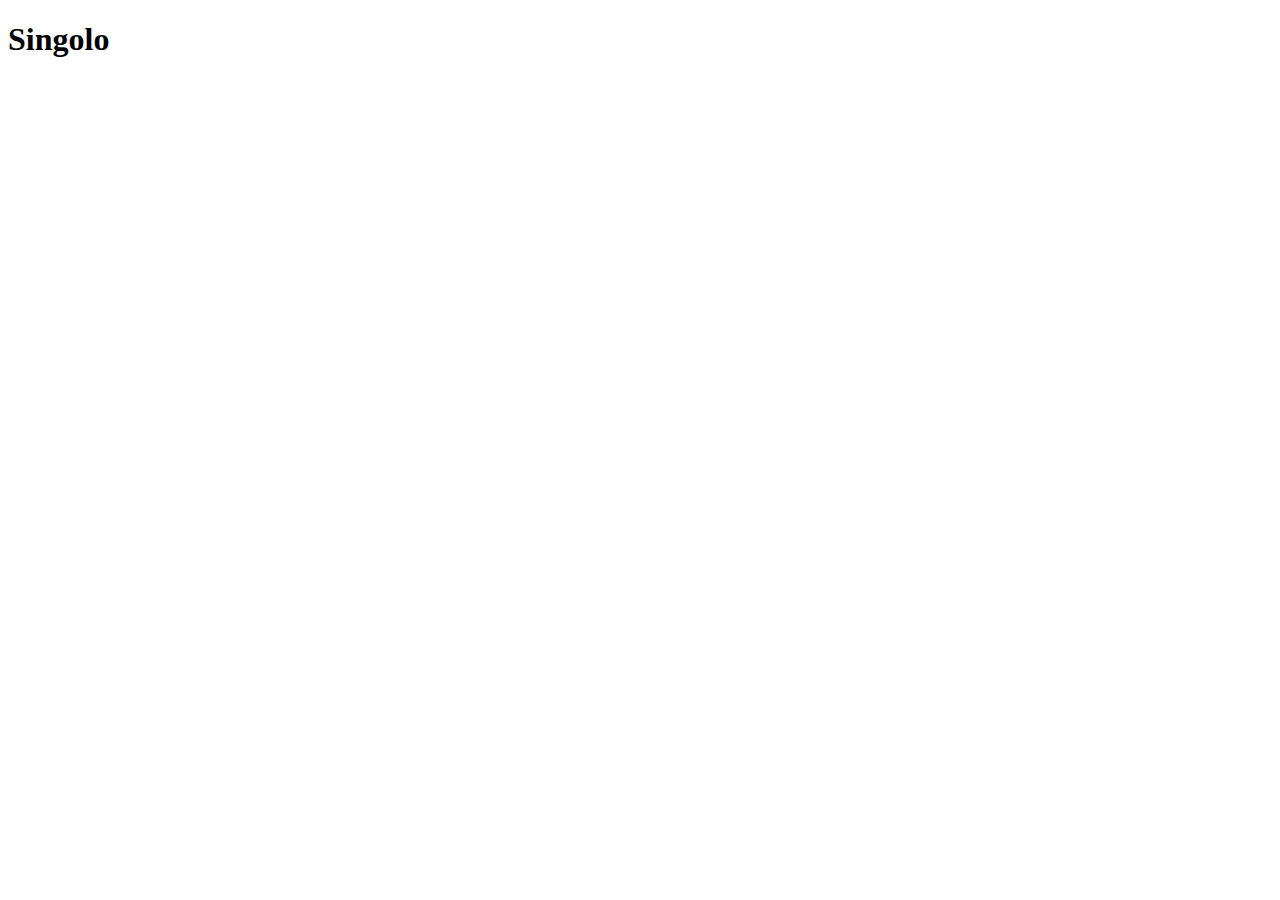
==== index.html @ 6a24ed2f "add image,icons,html file and style" ====
<!DOCTYPE html>
<html lang="en">
<head>
    <meta charset="UTF-8">
    <meta name="viewport" content="width=device-width, initial-scale=1.0">
    <meta http-equiv="X-UA-Compatible" content="ie=edge">
    <title>singolo</title>
</head>
<body>
    <header class="header"> 
        <div class="wrapper">
            <h1>Singolo</h1>
        </div>

    </header> 
</body>
</html>
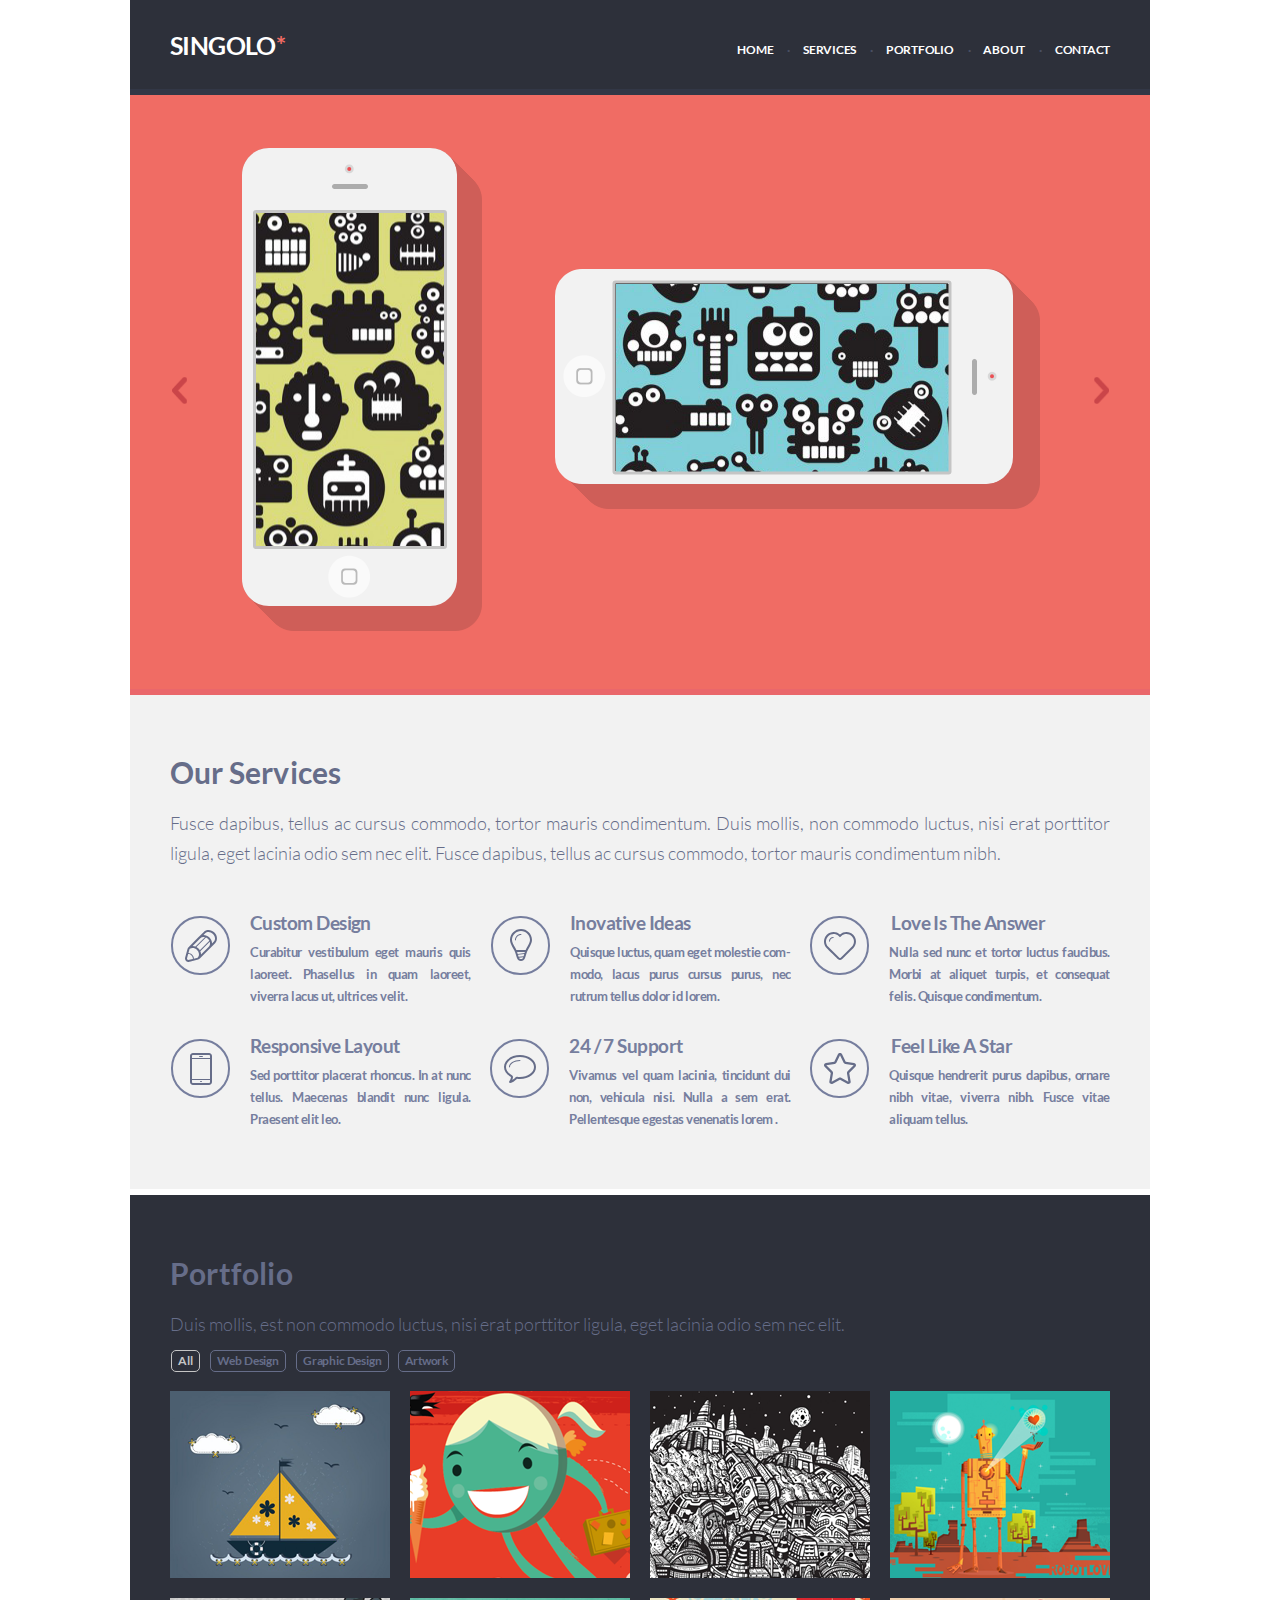
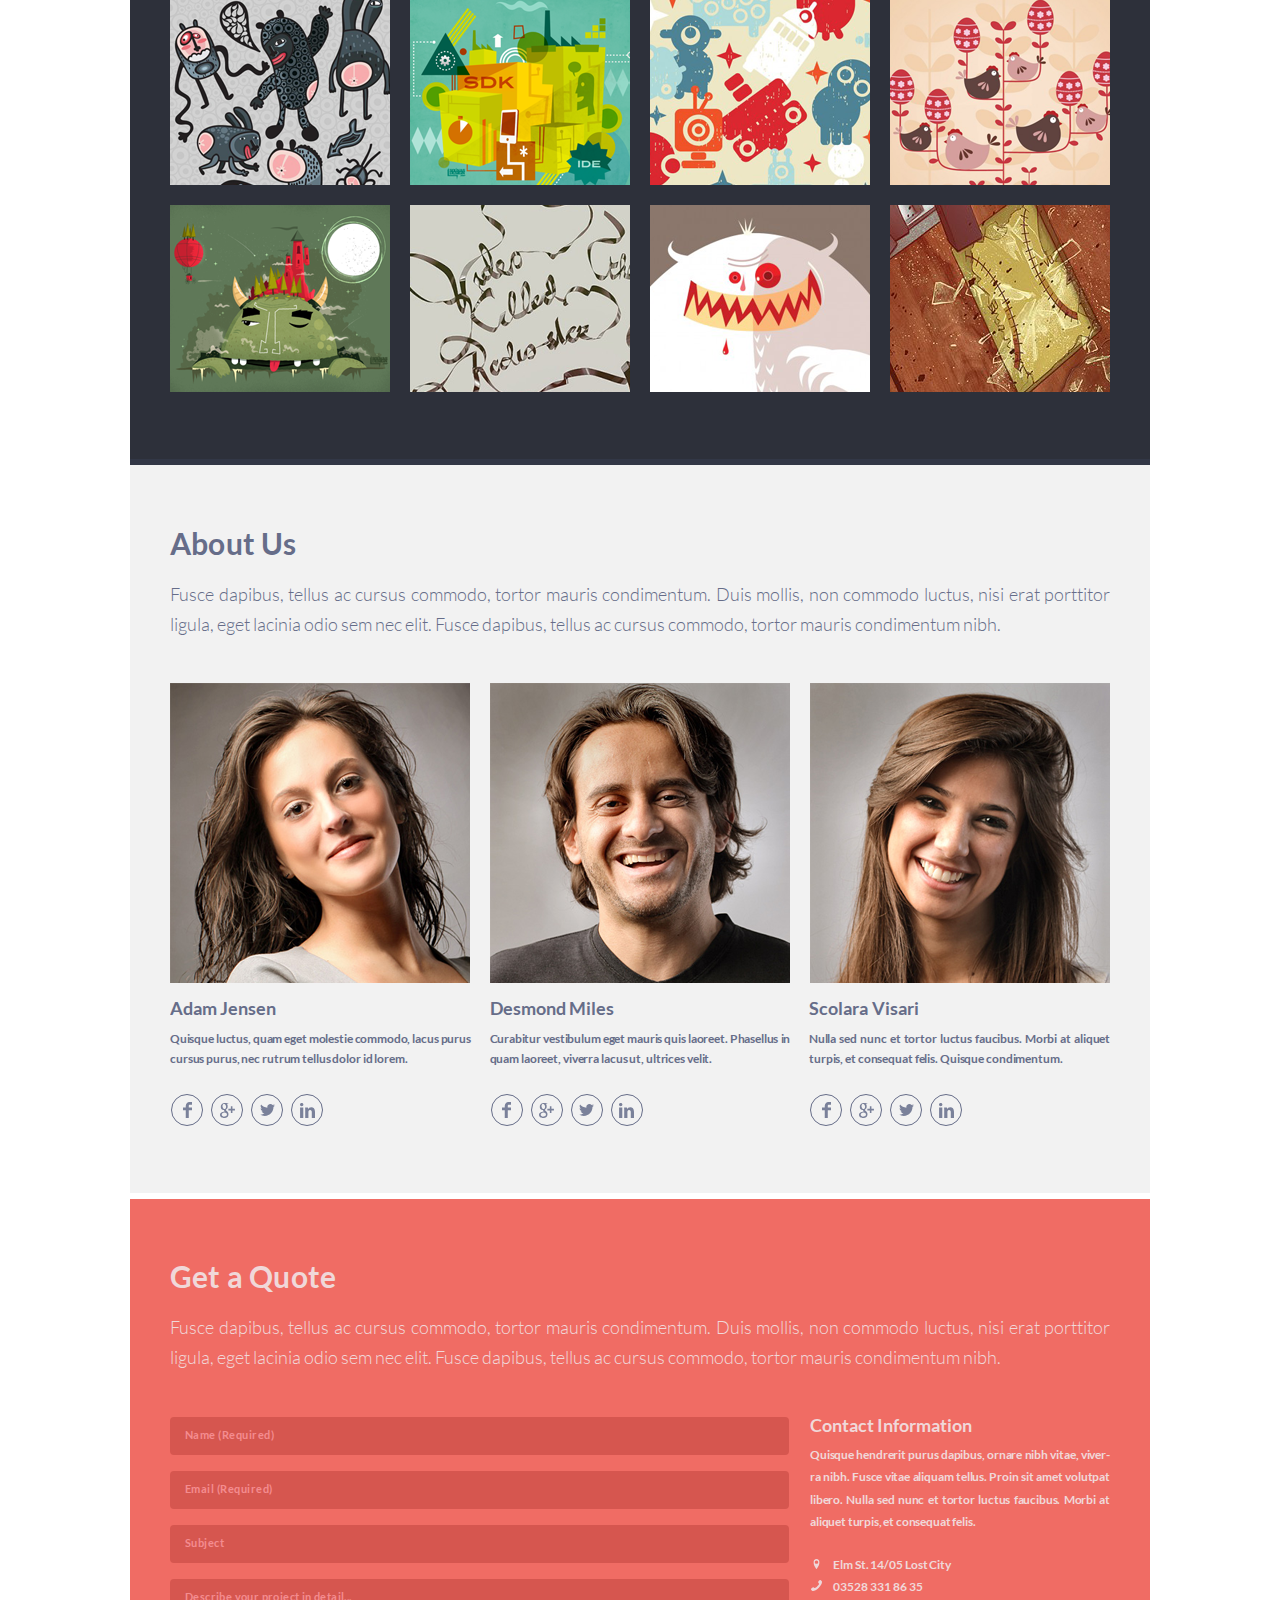
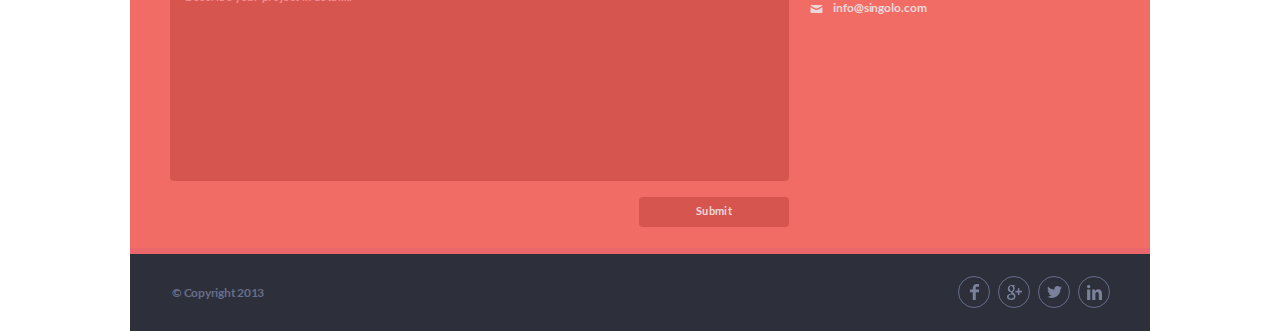
==== commit 8931e177: "feat:  add singolo1,singolo2,singolo3 in file index and style" ====
--- a/index.html
+++ b/index.html
@@ -1,17 +1,209 @@
 <!DOCTYPE html>
 <html lang="en">
-<head>
-    <meta charset="UTF-8">
-    <meta name="viewport" content="width=device-width, initial-scale=1.0">
-    <meta http-equiv="X-UA-Compatible" content="ie=edge">
-    <title>singolo</title>
-</head>
-<body>
-    <header class="header"> 
-        <div class="wrapper">
-            <h1>Singolo</h1>
-        </div>
-
-    </header> 
-</body>
+    <head>
+        <meta http-equiv="Content-Type" content="text/html;charset=UTF-8">
+        <meta name="viewport" content="width=device-width, initial-scale=1.0">
+        <link rel="stylesheet" href="style.css">
+        <title>Singolo</title>
+    </head>
+    <body>
+        <header class="section header">
+            <h1 class="header__logo">singolo</h1>
+            <nav class="header__navigation">
+                <ul>
+                    <li class="header__navigation__item"><a href="#">home</a></li>
+                    <li class="header__navigation__item"><a href="#services">services</a></li>
+                    <li class="header__navigation__item"><a href="#portfolio">portfolio</a></li>
+                    <li class="header__navigation__item"><a href="#about-us">about</a></li>
+                    <li class="header__navigation__item"><a href="#get-a-quote">contact</a></li>
+                </ul>
+            </nav>
+        </header>
+        <main>
+            <section class="section section_slider">
+                <div class="section__content slider">
+                    <a href="#" class="slider__control slider__control_left"></a>
+                    <div class="slider__content">
+                        <div class="iphone iphone-vertical">
+                            <div class="iphone__frame"></div>
+                            <div class="iphone__screen iphone__screen_yellow"></div>
+                            <div class="iphone__shadow"></div>
+                        </div>
+                        <div class="iphone iphone-horizontal">
+                            <div class="iphone__frame"></div>
+                            <div class="iphone__screen iphone__screen_blue"></div>
+                            <div class="iphone__shadow"></div>
+                        </div>
+                    </div>
+                    <div class="slider__control slider__control_right"><a href="#"></a></div>
+                </div>
+            </section>
+            <section class="section section_services" id="services">
+                <div class="section__header">
+                    <h2 class="section__header__title">Our Services</h2>
+                    <div class="section__header__description">
+                        Fusce dapibus, tellus ac cursus commodo, tortor mauris condimentum. Duis mollis, non commodo luctus, nisi erat porttitor ligula, eget lacinia odio sem nec elit. Fusce dapibus, tellus ac cursus commodo, tortor mauris condimentum nibh.
+                    </div>
+                </div>
+                <div class="section__content layout-3-column">
+                    <div class="service-info">
+                        <div class="service-info__image service-info__image_pen"></div>
+                        <div class="service-info__content info-block">
+                            <div class="info-block__header">Custom design</div>
+                            <div class="info-block__description">Curabitur vestibulum eget mauris quis laoreet. Phasellus in quam laoreet, viverra lacus ut, ultrices velit.</div>
+                        </div>
+                    </div>
+                    <div class="service-info">
+                        <div class="service-info__image service-info__image_bulb"></div>
+                        <div class="service-info__content info-block">
+                            <div class="info-block__header">Inovative ideas</div>
+                            <div class="info-block__description">Quisque luctus, quam eget molestie com&shy;modo, lacus purus cursus purus, nec rutrum tellus dolor id lorem.</div>
+                        </div>
+                    </div>
+                    <div class="service-info">
+                        <div class="service-info__image service-info__image_heart"></div>
+                        <div class="service-info__content info-block">
+                            <div class="info-block__header">Love is the answer</div>
+                            <div class="info-block__description">Nulla sed nunc et tortor luctus faucibus. Morbi at aliquet turpis, et consequat felis. Quisque condimentum.</div>
+                        </div>
+                    </div>
+                    <div class="service-info">
+                        <div class="service-info__image service-info__image_phone"></div>
+                        <div class="service-info__content info-block">
+                            <div class="info-block__header">Responsive layout</div>
+                            <div class="info-block__description">Sed porttitor placerat rhoncus. In at nunc tellus. Maecenas blandit nunc ligula. Prae&shy;sent elit leo.</div>
+                        </div>
+                    </div>
+                    <div class="service-info">
+                        <div class="service-info__image service-info__image_bubble"></div>
+                        <div class="service-info__content info-block">
+                            <div class="info-block__header">24 / 7 support</div>
+                            <div class="info-block__description">Vivamus vel quam lacinia, tincidunt dui non, vehicula nisi. Nulla a sem erat. Pellen&shy;tesque egestas venenatis lorem .</div>
+                        </div>
+                    </div>
+                    <div class="service-info">
+                        <div class="service-info__image service-info__image_star"></div>
+                        <div class="service-info__content info-block">
+                            <div class="info-block__header">Feel like a star</div>
+                            <div class="info-block__description">Quisque hendrerit purus dapibus, ornare nibh vitae, viverra nibh. Fusce vitae aliquam tellus.</div>
+                        </div>
+                    </div>
+                </div>
+            </section>
+            <section class="section section_portfolio" id="portfolio">
+                <div class="section__header">
+                    <h2 class="section__header__title">Portfolio</h2>
+                    <div class="section__header__description">
+                        Duis mollis, est non commodo luctus, nisi erat porttitor ligula, eget lacinia odio sem nec elit.
+                    </div>
+                </div>
+                <div class="section__content gallery">
+                    <div class="gallery__filter">
+                        <button class="gallery__filter__button gallery__filter__button_active">all</button>
+                        <button class="gallery__filter__button">web design</button>
+                        <button class="gallery__filter__button">graphic design</button>
+                        <button class="gallery__filter__button">artwork</button>
+                    </div>
+                    <div class="gallery__content layout-4-column">
+                        <div class="gallery__item gallery__item_project1"></div>
+                        <div class="gallery__item gallery__item_project2"></div>
+                        <div class="gallery__item gallery__item_project3"></div>
+                        <div class="gallery__item gallery__item_project4"></div>
+                        <div class="gallery__item gallery__item_project5"></div>
+                        <div class="gallery__item gallery__item_project6"></div>
+                        <div class="gallery__item gallery__item_project7"></div>
+                        <div class="gallery__item gallery__item_project8"></div>
+                        <div class="gallery__item gallery__item_project9"></div>
+                        <div class="gallery__item gallery__item_project10"></div>
+                        <div class="gallery__item gallery__item_project11"></div>
+                        <div class="gallery__item gallery__item_project12"></div>
+                    </div>
+                </div>
+            </section>
+            <section class="section section_about" id="about-us">
+                <div class="section__header">
+                    <h2 class="section__header__title">
+                        About Us
+                    </h2>
+                    <div class="section__header__description">
+                        Fusce dapibus, tellus ac cursus commodo, tortor mauris condimentum. Duis mollis, non commodo luctus, nisi erat porttitor ligula, eget lacinia odio sem nec elit. Fusce dapibus, tellus ac cursus commodo, tortor mauris condimentum nibh.
+                    </div>
+                </div>
+                <div class="section__content">
+                    <div class="about layout-3-column">
+                        <div class="about__item">
+                            <div class="about__item__photo about__item__photo_person1"></div>
+                            <div class="about__item__name">Adam Jensen</div>
+                            <div class="about__item__summary">Quisque luctus, quam eget molestie commodo, lacus purus <span>cursus purus, nec rutrum tellus dolor id lorem.</span></div>
+                            <div class="about__item__contact social-contact">
+                                <a class="social-contact__item social-contact__item_facebook" href="#"></a>
+                                <a class="social-contact__item social-contact__item_google" href="#"></a>
+                                <a class="social-contact__item social-contact__item_twitter" href="#"></a>
+                                <a class="social-contact__item social-contact__item_linkedin" href="#"></a>
+                            </div>
+                        </div>
+                        <div class="about__item">
+                            <div class="about__item__photo about__item__photo_person2"></div>
+                            <div class="about__item__name">Desmond Miles</div>
+                            <div class="about__item__summary">Curabitur vestibulum eget mauris quis laoreet. Phasellus <span>in quam laoreet, viverra lacus ut, ultrices velit.</span></div>
+                            <div class="about__item__contact social-contact">
+                                <a class="social-contact__item social-contact__item_facebook" href="#"></a>
+                                <a class="social-contact__item social-contact__item_google" href="#"></a>
+                                <a class="social-contact__item social-contact__item_twitter" href="#"></a>
+                                <a class="social-contact__item social-contact__item_linkedin" href="#"></a>
+                            </div>
+                        </div>
+                        <div class="about__item">
+                            <div class="about__item__photo about__item__photo_person3"></div>
+                            <div class="about__item__name">Scolara Visari</div>
+                            <div class="about__item__summary">Nulla sed nunc et tortor luctus faucibus. Morbi at aliquet <span>turpis, et consequat felis. Quisque condimentum.</span></div>
+                            <div class="about__item__contact social-contact">
+                                <a class="social-contact__item social-contact__item_facebook" href="#"></a>
+                                <a class="social-contact__item social-contact__item_google" href="#"></a>
+                                <a class="social-contact__item social-contact__item_twitter" href="#"></a>
+                                <a class="social-contact__item social-contact__item_linkedin" href="#"></a>
+                            </div>
+                        </div>
+                    </div>
+                </div>
+            </section>
+            <section class="section section_get-a-quote" id="get-a-quote">
+                <div class="section__header">
+                    <h2 class="section__header__title">
+                        Get a Quote
+                    </h2>
+                    <div class="section__header__description">
+                        Fusce dapibus, tellus ac cursus commodo, tortor mauris condimentum. Duis mollis, non commodo luctus, nisi erat porttitor ligula, eget lacinia odio sem nec elit. Fusce dapibus, tellus ac cursus commodo, tortor mauris condimentum nibh.
+                    </div>
+                </div>
+                <div class="section__content">
+                    <form action="#" method="GET" class="get-a-quote-form" autocomplete="off">
+                        <input type="text" name="name" id="name" placeholder="Name (Required)" class="get-a-quote-form__field" required>
+                        <input type="email" name="email" id="email" placeholder="Email (Required)" class="get-a-quote-form__field" required>
+                        <input type="text" name="subject" id="subject" placeholder="Subject" class="get-a-quote-form__field">
+                        <textarea name="description" id="description" placeholder="Describe your project in detail..." class="get-a-quote-form__field get-a-quote-form__field_textarea"></textarea>
+                        <input type="submit" value="Submit" class="get-a-quote-form__field get-a-quote-form__field_submit">
+                    </form>
+                    <div class="contact-info">
+                        <div class="contact-info__header">Contact Information</div>
+                        <div class="contact-info__description">Quisque hendrerit purus dapibus, ornare nibh vitae, viver&shy;ra nibh. Fusce vitae aliquam tellus. Proin sit amet volutpat libero. Nulla sed nunc et tortor luctus faucibus. Morbi at aliquet turpis, et consequat felis.</div>
+                        <div class="contact-info__footer">
+                            <div class="contact-info__footer__item contact-info__footer__item_address">Elm St. 14/05 Lost City</div>
+                            <a href="tel:035283318635" class="contact-info__footer__item contact-info__footer__item_phone">03528 331 86 35</a>
+                            <a href="mailto:info@singolo.com" class="contact-info__footer__item contact-info__footer__item_email">info@singolo.com</a>
+                        </div>
+                    </div>
+                </div>
+            </section>
+        </main>
+        <footer class="footer">
+            <div class="footer__copyright">&copy; Copyright 2013</div>
+            <div class="footer__contact social-contact">
+                <a class="social-contact__item social-contact__item_facebook" href="#"></a>
+                <a class="social-contact__item social-contact__item_google" href="#"></a>
+                <a class="social-contact__item social-contact__item_twitter" href="#"></a>
+                <a class="social-contact__item social-contact__item_linkedin" href="#"></a>
+            </div>
+        </footer>
+    </body>
 </html>--- a/style.css
+++ b/style.css
@@ -0,0 +1,922 @@
+@font-face {
+  font-style: normal;
+  font-weight: normal;
+  font-family: "Lato";
+
+  src: url("assets/fonts/Lato-Regular.ttf");
+}
+
+@font-face {
+  font-style: normal;
+  font-weight: bold;
+  font-family: "Lato";
+
+  src: url("assets/fonts/Lato-Bold.ttf");
+}
+
+@font-face {
+  font-style: normal;
+  font-weight: bolder;
+  font-family: "Lato";
+
+  src: url("assets/fonts/Lato-Black.ttf");
+}
+
+@font-face {
+  font-style: normal;
+  font-weight: lighter;
+  font-family: "Lato";
+
+  src: url("assets/fonts/Lato-Light.ttf");
+}
+
+@font-face {
+  font-style: normal;
+  font-weight: 200;
+  font-family: "Lato";
+
+  src: url("assets/fonts/Lato-Thin.ttf");
+}
+
+body {
+  max-width: 1020px;
+  margin: 0 auto;
+
+  font-family: "Lato", sans-serif;
+}
+
+.section {
+  display: flex;
+  flex-direction: column;
+  box-sizing: border-box;
+  padding: 0 40px;
+
+  color: #666d89;
+
+  border-bottom: 6px solid;
+}
+
+.header {
+  flex-direction: row;
+  align-items: center;
+  height: 95px;
+
+  color: white;
+
+  background-color: #2d303a;
+  border-bottom: 6px solid #323746;
+}
+
+.header__logo {
+  font-weight: 700;
+  font-size: 1.57rem;
+  text-align: left;
+  color: white;
+  text-transform: uppercase;
+  letter-spacing: -0.59px;
+}
+
+.header__logo::after {
+  content: "*";
+
+  font-weight: 900;
+  color: #f06c64;
+}
+
+.header__navigation {
+  display: flex;
+  flex-direction: row-reverse;
+  align-items: center;
+  margin-left: auto;
+  padding-top: 10px;
+
+  font-weight: 900;
+  font-size: 0.75rem;
+}
+
+
+.header__navigation__item {
+  display: inline-block;
+  margin: 0;
+
+  font-size: 0.75rem;
+  text-transform: uppercase;
+  letter-spacing: -0.255px;
+}
+
+.header__navigation__item:not(:first-child)::before {
+  content: "·";
+
+  display: inline-block;
+  padding: 0 13px 0 12px;
+
+  color: #494e62;
+  text-transform: uppercase;
+}
+
+.header__navigation__item > a {
+  color: white;
+  text-decoration: none;
+}
+
+.header__navigation__item > a:hover {
+  color: #f06c64;
+}
+
+
+.section__header {
+  padding-top: 64px;
+  padding-bottom: 1px;
+}
+
+.section__header__title {
+  margin: 0;
+
+  font-weight: 900;
+  font-size: 1.87rem;
+  line-height: 1.8rem;
+  text-align: left;
+  letter-spacing: 0.013rem;
+}
+
+.section__header__description {
+  padding-top: 21px;
+
+  font-weight: normal;
+  font-size: 1.125rem;
+  line-height: 1.9rem;
+  text-align: justify;
+  text-overflow: ellipsis;
+  overflow: hidden;
+  max-height: 3.8rem;
+}
+
+.section__content {
+  display: flex;
+  align-items: center;
+}
+
+.layout-4-column {
+  display: flex;
+  flex-grow: 1;
+  flex-wrap: wrap;
+  justify-content: space-between;
+}
+
+.layout-4-column > * {
+  flex-basis: 220px;
+}
+
+.layout-3-column {
+  display: flex;
+  flex-grow: 1;
+  flex-wrap: wrap;
+  justify-content: space-between;
+  align-content: flex-start;
+}
+
+.layout-3-column > * {
+  flex-basis: 32%;
+}
+
+.section_slider {
+  flex-direction: row;
+  height: 600px;
+
+  background-color: #f06c64;
+  border-bottom: 6px solid #ea676b;
+}
+
+.slider {
+  flex-basis: 100%;
+
+  border-right: 1px solid #f06c64;
+  border-left: 2px solid #f06c64;
+}
+
+.slider__control {
+  display: flex;
+  flex-direction: row;
+  align-items: center;
+}
+
+.slider__control_left {
+  width: 16px;
+  height: 30px;
+
+  background-image: url("assets/chev_left.svg");
+  background-repeat: repeat-x;
+  background-position-y: center;
+
+  transition: background-position-x 0s;
+}
+
+.slider__control_left:hover {
+  background-position-x: -16px;
+
+  transition: background-position-x 1s;
+}
+
+.slider__control_right {
+  width: 16px;
+  height: 30px;
+
+  background-image: url("assets/chev_right.svg");
+  background-repeat: repeat-x;
+  background-position: center;
+
+  transition: background-position-x 0s;
+}
+
+.slider__control_right:hover {
+  background-position-x: 16px;
+
+  transition: background-position-x 1s;
+}
+
+.slider__content {
+  position: relative;
+
+  flex-basis: 100%;
+}
+
+.iphone__frame {
+  position: absolute;
+  top: 0;
+  left: -1px;
+  z-index: 20;
+
+  width: 217px;
+  height: 462px;
+  margin: 0;
+
+  background-color: transparent;
+  background-image: url("assets/iPhone.svg");
+  background-position-x: 0;
+  background-position-y: 0;
+  border-radius: 27px;
+}
+
+.iphone__shadow {
+  position: absolute;
+  top: 1px;
+  left: 1px;
+  z-index: 10;
+
+  width: 240px;
+  height: 483px;
+  margin-bottom: 0;
+
+  background-color: transparent;
+  background-image: url("assets/Shadow.svg");
+  background-repeat: no-repeat;
+}
+
+.iphone-vertical {
+  position: absolute;
+  top: -245px;
+  left: 54px;
+}
+
+.iphone__screen {
+  position: absolute;
+  top: 62.5px;
+  left: 11.8px;
+  z-index: 30;
+
+  box-sizing: border-box;
+  width: 194px;
+  height: 339px;
+
+  border: 3px solid #c5c5c5;
+  border-radius: 3px;
+}
+
+.iphone__screen_yellow {
+  background-image: url("assets/Screen1.svg");
+  background-repeat: no-repeat;
+  background-position-x: -14px;
+  background-position-y: -134.6px;
+}
+
+.iphone-horizontal {
+  position: absolute;
+  top: -124.5px;
+  left: 827px;
+
+  transform: rotate(90deg);
+}
+
+.iphone-horizontal > .iphone__shadow {
+  top: -26px;
+
+  transform: scaleX(-1);
+}
+
+.iphone-horizontal > .iphone__screen {
+  top: 135px;
+  left: -60.4px;
+
+  width: 339px;
+  height: 194px;
+
+  transform: rotate(-90deg);
+}
+
+.iphone__screen_blue {
+  background-image: url("assets/Screen2.svg");
+  background-repeat: no-repeat;
+  background-position-x: -125.5px;
+  background-position-y: -119.4px;
+}
+
+.section_services {
+  height: 500px;
+
+  background-color: #f2f2f2;
+  border-bottom: 6px solid white;
+}
+
+.service-info {
+  display: flex;
+  flex-direction: row;
+  padding-top: 21px;
+}
+
+.service-info__image {
+  width: 75px;
+  height: 55px;
+  margin-right: 20px;
+  margin-left: 1px;
+
+  background-repeat: no-repeat;
+  background-position: center;
+  border: 2px solid #767e9e;
+  border-radius: 29px;
+}
+
+.service-info__image_pen {
+  background-image: url("assets/pen.svg");
+  background-position-x: 11px;
+  background-position-y: 11px;
+}
+
+.service-info__image_phone {
+  background-image: url("assets/phone.svg");
+  background-position-x: 15px;
+}
+
+.service-info__image_bulb {
+  background-image: url("assets/bulb.svg");
+  background-position-x: 15px;
+  background-position-y: 10px;
+}
+
+.service-info__image_bubble {
+  margin-left: 0;
+
+  background-image: url("assets/bubble.svg");
+  background-position-x: 11px;
+  background-position-y: 13px;
+}
+
+.service-info__image_heart {
+  margin-left: 0;
+
+  background-image: url("assets/heart.svg");
+  background-position-x: 10px;
+  background-position-y: 12px;
+}
+
+.service-info__image_star {
+  margin-left: 0;
+
+  background-image: url("assets/star.svg");
+  background-position-x: 10px;
+  background-position-y: 11px;
+}
+
+
+.info-block {
+  display: flex;
+  flex-basis: 100%;
+  flex-direction: column;
+}
+
+.info-block__header {
+  font-weight: 900;
+  font-size: 1.2rem;
+  line-height: 0.9rem;
+  color: #767e9e;
+  text-transform: capitalize;
+  letter-spacing: -0.55px;
+}
+
+.info-block__description {
+  padding: 12px 0;
+  overflow: hidden;
+  font-weight: 900;
+  font-size: 0.8rem;
+  line-height: 1.37rem;
+  text-align: justify;
+  color: #767e9e;
+  letter-spacing: -0.03rem;
+  text-overflow: ellipsis;
+  max-height: 5rem;
+  padding-bottom: 4px;
+  margin-bottom: 8px;
+  box-sizing: border-box;
+}
+
+.section_portfolio {
+  background-color: #2d303a;
+  border-color: #323746;
+}
+
+.gallery {
+  flex-direction: column;
+  height: 620px;
+  padding-top: 8.5px;
+  padding-bottom: 90px;
+}
+
+.gallery__filter {
+  display: flex;
+  align-self: flex-start;
+  padding-top: 1px;
+  padding-bottom: 9px;
+}
+
+.gallery__filter__button {
+  height: 22px;
+  margin: 0 9px 0 1px;
+  padding: 0 6px;
+
+  font-weight: bold;
+  font-size: 0.76rem;
+  font-family: "Lato", sans-serif;
+  text-align: center;
+  color: #666d89;
+  text-transform: capitalize;
+  letter-spacing: -0.01rem;
+
+  background-color: #2d303a;
+  border: 1px solid #666d89;
+  border-radius: 5px;
+  outline: none;
+  cursor: pointer;
+}
+
+.gallery__filter__button_active {
+  color: #c5c5c5;
+
+  border-color: #c5c5c5;
+}
+
+.gallery__filter__button:hover {
+  color: #e6e6e6;
+
+  border-color: #e6e6e6;
+}
+
+.gallery__filter__button:active {
+  color: #f2f2f279;
+
+  border-color: #f2f2f279;
+}
+
+.gallery__filter__button::-moz-focus-inner {
+  border: 0;
+}
+
+.gallery__content {
+  align-self: stretch;
+}
+
+.gallery__item {
+  height: 187px;
+  padding: 10px 0;
+}
+
+.gallery__item_project1 {
+  background-image: url("assets/Project1.svg");
+  background-repeat: no-repeat;
+  background-position: -8px -1px;
+  background-clip: content-box;
+}
+
+.gallery__item_project2 {
+  background-image: url("assets/Project4.svg");
+  background-repeat: no-repeat;
+  background-position: -82px -33px;
+  background-clip: content-box;
+}
+
+.gallery__item_project3 {
+  background-image: url("assets/Layer9.svg");
+  background-repeat: no-repeat;
+  background-position: -11px 9px;
+  background-clip: content-box;
+}
+
+.gallery__item_project4 {
+  background-image: url("assets/Project8.svg");
+  background-repeat: no-repeat;
+  background-position: -24px 8px;
+  background-clip: content-box;
+}
+
+.gallery__item_project5 {
+  background-image: url("assets/Project2.svg");
+  background-repeat: no-repeat;
+  background-position: -10px -6px;
+  background-clip: content-box;
+}
+
+.gallery__item_project6 {
+  background-image: url("assets/Project5.svg");
+  background-repeat: no-repeat;
+  background-position: -16px 6px;
+  background-clip: content-box;
+}
+
+.gallery__item_project7 {
+  background-image: url("assets/Layer11.svg");
+  background-repeat: no-repeat;
+  background-position: -31px -29px;
+  background-clip: content-box;
+}
+
+.gallery__item_project8 {
+  background-image: url("assets/Layer8.svg");
+  background-repeat: no-repeat;
+  background-position: -24px -22px;
+  background-clip: content-box;
+}
+
+.gallery__item_project9 {
+  background-image: url("assets/Project3.svg");
+  background-repeat: no-repeat;
+  background-position: -16px 8px;
+  background-clip: content-box;
+}
+
+.gallery__item_project10 {
+  background-image: url("assets/Project6.svg");
+  background-repeat: no-repeat;
+  background-position: -140px -102px;
+  background-clip: content-box;
+}
+
+.gallery__item_project11 {
+  background-image: url("assets/Project7.svg");
+  background-repeat: no-repeat;
+  background-position: -144px -165px;
+  background-clip: content-box;
+}
+
+.gallery__item_project12 {
+  background-image: url("assets/Project9.svg");
+  background-repeat: no-repeat;
+  background-position: -37px -51px;
+  background-clip: content-box;
+}
+
+/* hide all gallery__items after 12 + filter item */
+.gallery__item:nth-child(n+13) {
+  display: none;
+  width: 0;
+  height: 0;
+}
+
+.section_about {
+  display: flex;
+  flex-wrap: nowrap;
+  justify-content: space-between;
+  padding-bottom: 49px;
+
+  background-color: #f2f2f2;
+  border-color: white;
+}
+
+.about {
+  padding: 43px 0 0;
+}
+
+.about__item {
+  display: flex;
+  flex-direction: column;
+}
+
+.about__item__photo {
+  width: 300px;
+  height: 300px;
+}
+
+.about__item__photo_person1 {
+  background-image: url("assets/Photo1.svg");
+  background-repeat: no-repeat;
+}
+
+.about__item__photo_person2 {
+  background-image: url("assets/Photo2.svg");
+  background-repeat: no-repeat;
+}
+
+.about__item__photo_person3 {
+  background-image: url("assets/Photo3.svg");
+  background-repeat: no-repeat;
+}
+
+.about__item__name {
+  max-width: 300px;
+  padding-top: 11px;
+  overflow: hidden;
+
+  font-weight: bold;
+  font-size: 1.125rem;
+  line-height: 1.8rem;
+  white-space: nowrap;
+  text-overflow: ellipsis;
+}
+
+.about__item__summary {
+  padding-top: 6px;
+
+  font-weight: bold;
+  font-size: 0.75rem;
+  line-height: 1.25rem;
+  text-align: justify;
+  letter-spacing: -0.17px;
+}
+
+.about__item__contact {
+  display: flex;
+  height: 50px;
+  padding-top: 25px;
+  padding-left: 1px;
+}
+
+.social-contact__item {
+  width: 30px;
+  height: 30px;
+  margin-right: 8px;
+
+  background-repeat: no-repeat;
+  background-position: center;
+  background-size: 15px;
+  border: 1px solid #666d89;
+  border-radius: 20px;
+}
+
+.social-contact__item:hover {
+  background-color: ivory;
+  transform: rotate(360deg);
+
+  transition: transform 0.7s linear;
+}
+
+.social-contact__item_facebook {
+  background-image: url("assets/facebook.svg");
+  background-size: 9px;
+}
+
+.social-contact__item_google {
+  background-image: url("assets/google+.svg");
+}
+
+.social-contact__item_twitter {
+  background-image: url("assets/twitter.svg");
+}
+
+.social-contact__item_linkedin {
+  background-image: url("assets/linkedin.svg");
+}
+
+.section_get-a-quote {
+  padding-bottom: 5px;
+
+  color: #f0d8d9;
+
+  background-color: #f06c64;
+  border-color: #ea676b;
+}
+
+.get-a-quote-form {
+  display: flex;
+  flex-direction: column;
+  justify-content: flex-start;
+  min-width: 619px;
+  padding-top: 43px;
+}
+
+.get-a-quote-form__field {
+  height: 36px;
+  margin: 0 0 16px;
+  padding: 0 15px 2px;
+
+  font-weight: bold;
+  font-size: 0.675rem;
+  font-family: "Lato", sans-serif;
+  color: #f0d8d9;
+  letter-spacing: 0.03rem;
+
+  background-color: #d6564f;
+  border: none;
+  border-radius: 4px;
+  outline: none;
+}
+
+.get-a-quote-form__field:focus {
+  color: #666d89;
+
+  background-color: #c5c5c5;
+}
+
+.get-a-quote-form__field::placeholder {
+  padding-top: 12px;
+
+  color: #f48c8f;
+}
+
+.get-a-quote-form__field:focus::placeholder {
+  color: #e6e6e6;
+}
+
+.get-a-quote-form__field_textarea {
+  height: 189px;
+  padding-top: 11px;
+
+  letter-spacing: 0.4px;
+
+  resize: none;
+}
+
+.get-a-quote-form__field_textarea::placeholder {
+  padding-top: 0;
+}
+
+.get-a-quote-form__field_submit {
+  width: 150px;
+  height: 30px;
+  margin-left: auto;
+
+  cursor: pointer;
+
+  place-items: right;
+}
+
+.get-a-quote-form__field_submit:hover {
+  background-color: #2d303a;
+
+  transition: background-color 0.5s linear;
+}
+
+.contact-info {
+  display: flex;
+  flex-direction: column;
+  align-self: flex-start;
+  padding-top: 40.5px;
+  padding-left: 21px;
+
+  font-weight: 900;
+  color: #f0d8d9;
+}
+
+.contact-info__header {
+  font-size: 1.14rem;
+}
+
+.contact-info__description {
+  padding-top: 8px;
+
+  font-size: 0.75rem;
+  line-height: 1.39rem;
+  text-align: justify;
+  letter-spacing: -0.01rem;
+}
+
+.contact-info__footer {
+  display: flex;
+  flex-direction: column;
+  padding-top: 21px;
+
+  font-size: 0.75rem;
+  line-height: 1.35rem;
+  color: #f0d8d9;
+}
+
+.contact-info__footer__item {
+  position: relative;
+
+  display: block;
+  margin-left: 23px;
+
+  color: #f0d8d9;
+  text-decoration: none;
+}
+
+.contact-info__footer__item_address::before {
+  content: url("assets/location.svg");
+  position: absolute;
+  left: -20px;
+}
+
+.contact-info__footer__item_phone::before {
+  content: url("assets/phone2.svg");
+  position: absolute;
+  left: -22px;
+}
+
+.contact-info__footer__item_email::before {
+  content: url("assets/letter.svg");
+  position: absolute;
+  top: 1px;
+  left: -23px;
+}
+
+.footer {
+  display: flex;
+  align-items: center;
+  height: 77px;
+
+  font-weight: bold;
+  font-size: 0.75rem;
+  color: #666d89;
+
+  background-color: #2d303a;
+}
+
+.footer__copyright {
+  padding-left: 42px;
+
+  letter-spacing: -0.015rem;
+}
+
+.footer__contact {
+  display: flex;
+  margin-left: auto;
+  padding-right: 32px;
+}
+
+
+/* Adjustments for perfect pixel */
+html {
+  font-size: 16px;
+}
+
+.slider > .slider__control {
+  margin-top: -4px;
+}
+
+.section_services .section__header {
+  padding-bottom: 26px;
+}
+
+.section_services .section__header__title {
+  margin-top: -1px;
+
+  letter-spacing: 0.004rem;
+}
+
+.service-info:nth-child(3),
+.service-info:nth-child(6) {
+  flex-basis: 300px;
+}
+
+.service-info:nth-child(3) .info-block__header {
+  padding-left: 2px;
+}
+
+.service-info:nth-child(6) .info-block__header {
+  padding-left: 2px;
+
+  letter-spacing: -0.03rem;
+}
+
+.gallery__filter__button:last-child {
+  margin-left: 0;
+
+  letter-spacing: -0.03rem;
+}
+
+.about__item:nth-child(3) .about__item__photo {
+  margin-left: 1px;
+}
+
+.about__item__summary > span {
+  letter-spacing: -0.007rem;
+}
+
+.about__item:nth-child(3) .about__item__name {
+  letter-spacing: 0.005rem;
+}
+
+.section_get-a-quote h2 {
+  margin-top: -1px;
+}
+
+.contact-info__footer__item:nth-child(1),
+.contact-info__footer__item:nth-child(3) {
+  letter-spacing: -0.005rem;
+}
